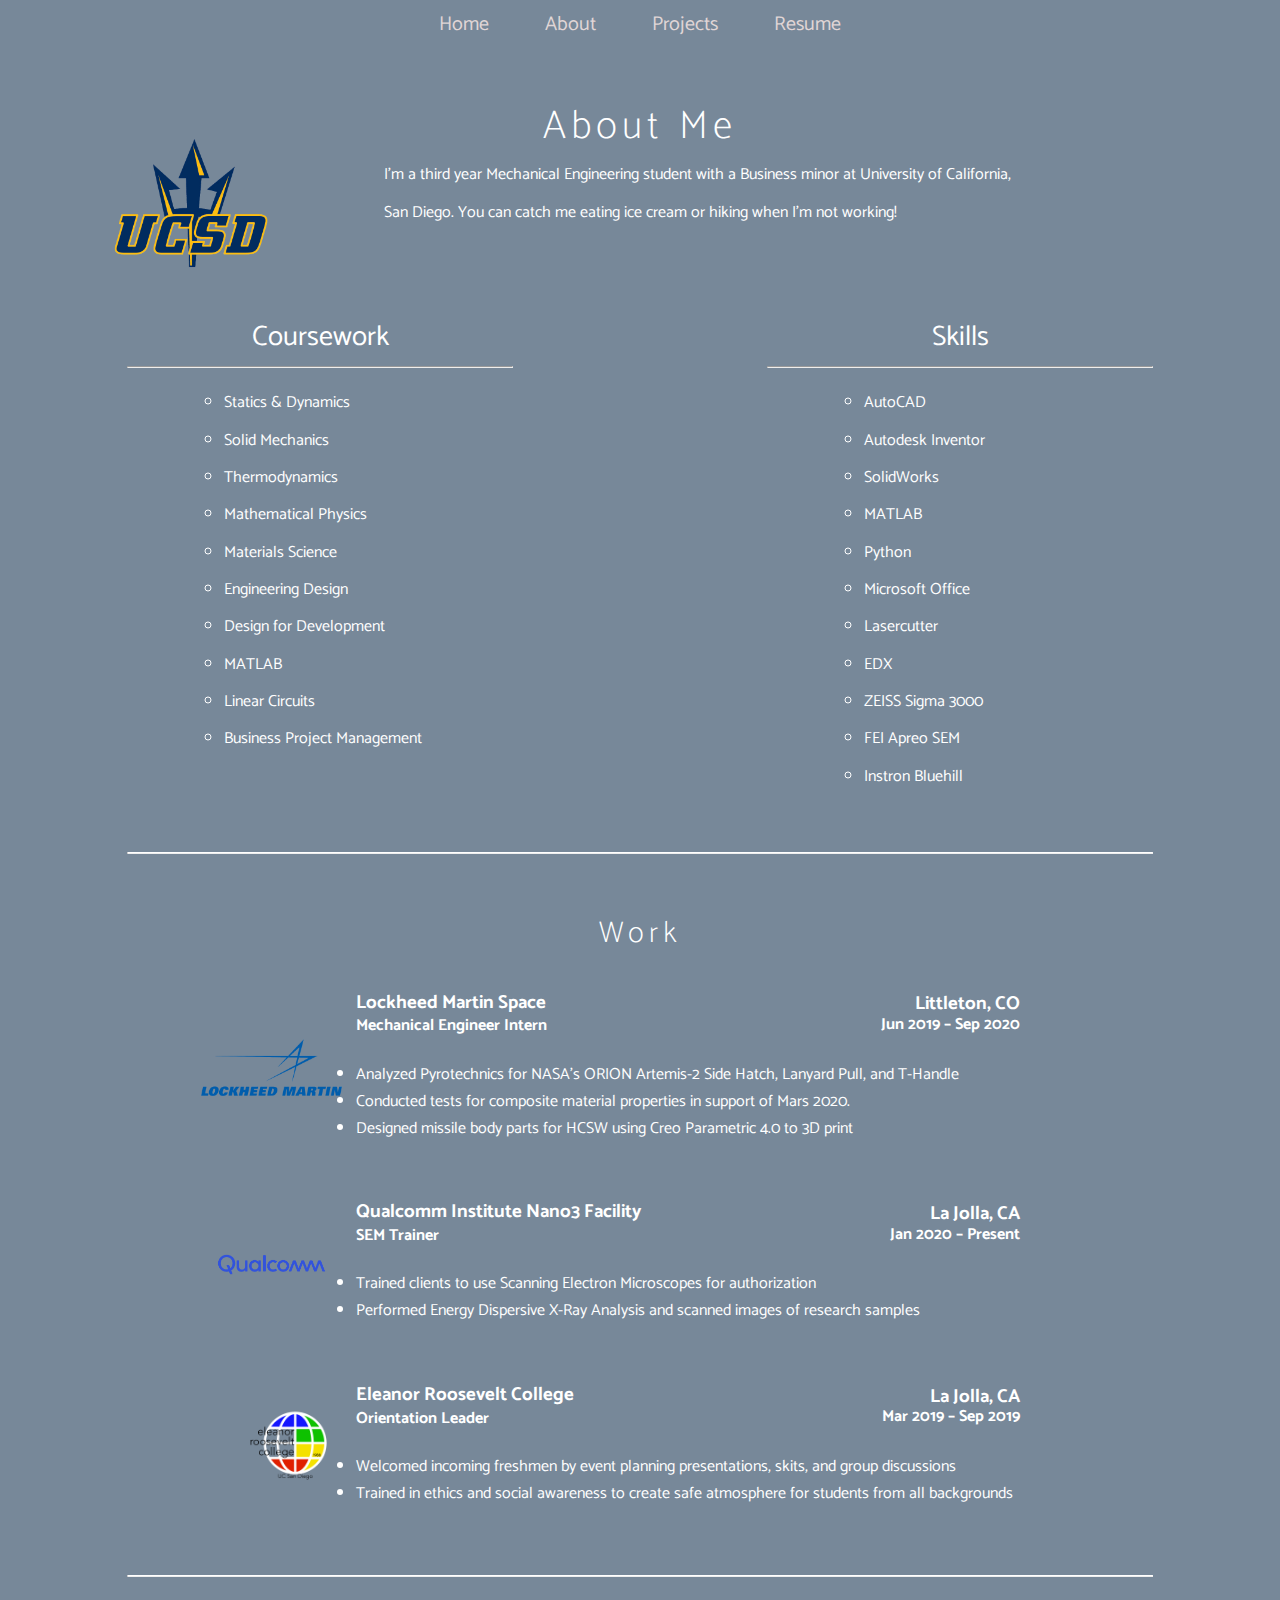
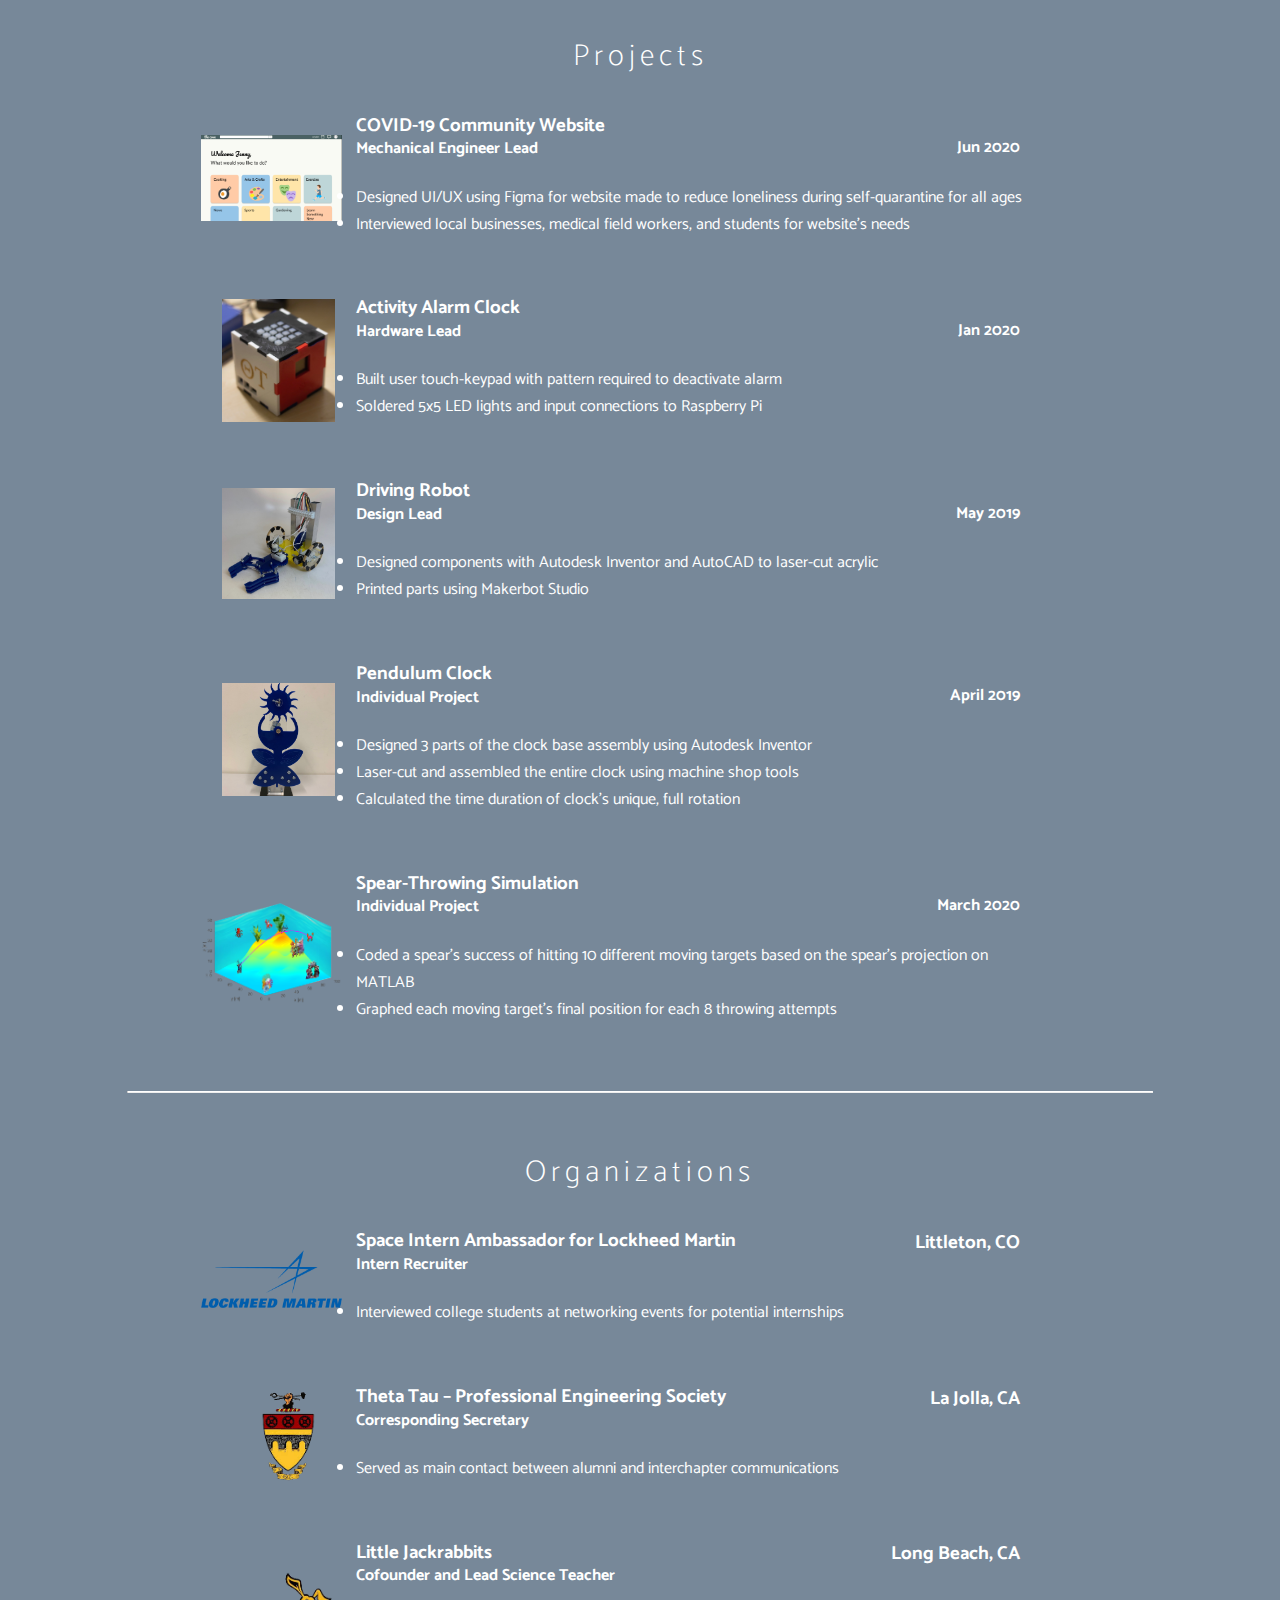
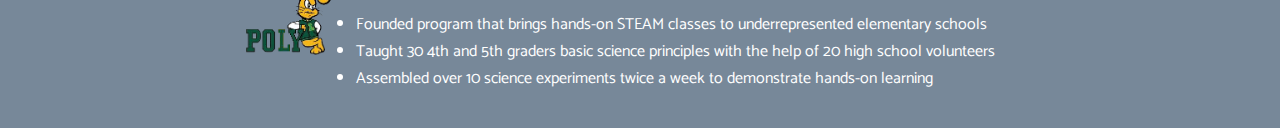
==== about.html @ 448e2198 "commit 1" ====
<!DOCTYPE html>
<html>

<head>
    <title> Jenny Hofileña</title>
    <!--connect to css-->
    <link href="about.css" rel="stylesheet" type="text/css">

    <!--favicon-->
    <link rel="icon" type="image/png" sizes="1500x1500" href="photos/jennyLogo1.png"  />

    <!--navebar font-->
    <link href="https://fonts.googleapis.com/css2?family=Red+Hat+Text&family=Sacramento&display=swap" rel="stylesheet">

    <link href="https://fonts.googleapis.com/css2?family=Rosario:wght@300&display=swap" rel="stylesheet">

    <link href="https://fonts.googleapis.com/css2?family=Catamaran:wght@100&family=Rosario:wght@300&display=swap" rel="stylesheet">

</head>

<body>

    <!--navbar-->
    <ul class="nav">
        <li><a href="index.html">Home</a></li>
        <li><a href="about.html">About</a></li>
        <li><a href="about.html#proj">Projects</a></li>
        <li><a href="resumeJen.pdf" target="_blank">Resume</a></li>
    </ul>

    <!--About-->
    <div id="about" class="content_container" style="font-family: 'Catamaran', sans-serif; margin-top: -5em;">
        <h2 style="color:white; font-weight: 100;">About Me</h2>
        
        <div class="col1">
            <img class="img1" src="photos/ucsdLogo.png" alt="picture" style="width: 100%; height: 100%; border-radius: 20px; max-width: 200px; min-width:200px;">
        </div> 
        <div class="col2" style="color:white;">
            
            <div>
                I’m a third year Mechanical Engineering student with a Business minor at University of California, San Diego. You can catch me eating ice cream or hiking when I’m not working!
                
            </div>
        </div>
    </div>
    
<!--sub about-->
<!-- SKILLS --> 
<div id="skills" class="content_container" style="font-family: 'Catamaran', sans-serif;color: white; ">
  
    
    <div class="row">
        <div class="column">
            <h3>Coursework</h3>
            <hr style="width: 60%;">
            <ul class="info-list">
                <li>Statics & Dynamics</li>
                <li>Solid Mechanics</li>
                <li>Thermodynamics</li>
                <li>Mathematical Physics</li>
                <li>Materials Science </li>
                <li>Engineering Design</li>
                <li>Design for Development </li>
                <li>MATLAB</li>
                <li>Linear Circuits</li>
                <li>Business Project Management</li>
            </ul>
        </div>
        <div class="column">
            <h3>Skills</h3>
            <hr style="width: 60%;">
            <ul class="info-list" style="list-style-type: circle;">
                <li>AutoCAD</li>
                <li>Autodesk Inventor</li>
                <li>SolidWorks</li>
                <li>MATLAB</li>
                <li>Python</li>
                <li>Microsoft Office</li>
                <li>Lasercutter</li>
                <li>EDX</li>
                <li>ZEISS Sigma 3000</li>
                <li>FEI Apreo SEM</li>
                <li>Instron Bluehill</li>

            </ul>
        </div>
    </div>
</div>

<!--sub about-->

    <hr class="line-break" style="margin-top: -3em;">

<!--Experience-->
<tr>
    <td > 
        <h2 class="subheader" >
            Work
        </h2>
    </td>
</tr>
<tr>
    <td>
        <table class="table">
            <tr>
                <td class="logoTD" id="lockheed">
                    <img src="photos/lockheedLogo.png" width="50px" height="35px" alt="Lockheed Pic">
                </td>
                <td class="descriptionTD">
                    <h3>
                        <a >Lockheed Martin Space</a>
                    </h3>
                    <h3 class="descriptionTD1" style="margin-top: -2.57em;">Littleton, CO</h3>
                    
                    <p>
                    <h4 style="margin-top: -1.5em;">
                        Mechanical Engineer Intern</h4>
                    <h4 class="descriptionTD2" style="margin-top: -3.1em; font-family: 'Catamaran', sans-serif;">Jun 2019 – Sep 2020</h4>

                        <li>Analyzed Pyrotechnics for NASA’s ORION Artemis-2 Side Hatch, Lanyard Pull, and T-Handle</li>
                        <li>Conducted tests for composite material properties in support of Mars 2020.</li>
                        <li>Designed missile body parts for HCSW using Creo Parametric 4.0 to 3D print</li>
                    
                    </p>
                </td>
            </tr>
        </table>
    </td>
</tr>
<tr>
    <td>
        <table class="table">
            <tr>
                <td class="logoTD" id="qualcomm">
                    <img src="photos/qualcomm-logo.png" width="50px" height="35px" alt="Lockheed Pic">
                </td>
                <td class="descriptionTD">
                    <h3>
                        <a >Qualcomm Institute Nano3 Facility  </a>
                    </h3>
                    <h3 class="descriptionTD1" style="margin-top: -2.57em;"> La Jolla, CA </h3>
                    <p>
                    <h4 style="margin-top: -1.5em;">
                        SEM Trainer</h4>
                    <h4 class="descriptionTD2" style="margin-top: -3.1em; font-family: 'Catamaran', sans-serif;">Jan 2020 – Present</h4>

                        <li>Trained clients to use Scanning Electron Microscopes for authorization
                        </li>
                        <li>Performed Energy Dispersive X-Ray Analysis and scanned images of research samples</li>
                      
                    </p>
                </td>
            </tr>
        </table>
    </td>
</tr>
<tr>
    <td>
        <table class="table">
            <tr>
                <td class="logoTD" id="erc">
                    <img src="photos/erc.png"  alt="Lockheed Pic">
                </td>
                <td class="descriptionTD">
                    <h3>
                        <a >Eleanor Roosevelt College  </a>
                    </h3>
                    <h3 class="descriptionTD1" style="margin-top: -2.57em;">  La Jolla, CA   </h3>
                    <p>
                    <h4 style="margin-top: -1.5em;">
                        Orientation Leader</h4>
                    <h4 class="descriptionTD2" style="margin-top: -3.1em; font-family: 'Catamaran', sans-serif;">Mar 2019 – Sep 2019</h4>

                        <li>Welcomed incoming freshmen by event planning presentations, skits, and group discussions
                        </li>
                        <li>Trained in ethics and social awareness to create safe atmosphere for students from all backgrounds </li>
                      
                    </p>
                </td>
            </tr>
        </table>
    </td>
</tr>


<!--Projects-->

<hr class="line-break" style="margin-top: 2em;">

<!--Projects-->
<tr>
    <td > 
        <h2 class="subheader" id="proj" >
            Projects
        </h2>
    </td>
</tr>
<tr>
    <td>
        <table class="table">
            <tr>
                <td class="logoTD" id="cove">
                    <img src="photos/cove.png"  alt="Lockheed Pic">
                </td>
                <td class="descriptionTD">
                    <h3>
                        <a >COVID-19 Community Website</a>
                    </h3>
                    <h3 class="descriptionTD1" style="margin-top: -2.57em;"></h3>
                    
                    <p>
                    <h4 style="margin-top: -1.5em;">
                        Mechanical Engineer Lead</h4>
                    <h4 class="descriptionTD2" style="margin-top: -3.1em; font-family: 'Catamaran', sans-serif; ">Jun 2020</h4>

                        <li style="margin-right:-1em;">Designed UI/UX using Figma for website made to reduce loneliness during self-quarantine for all ages</li>
                        <li>Interviewed local businesses, medical field workers, and students for website’s needs</li>
          
                    </p>
                </td>
            </tr>
        </table>
    </td>
</tr>
<tr>
    <td>
        <table class="table">
            <tr>
                <td class="logoTD" id="clock">
                    <img src="photos/clock.png"  alt="Lockheed Pic">
                </td>
                <td class="descriptionTD">
                    <h3>
                        <a >Activity Alarm Clock  </a>
                    </h3>
                    <h3 class="descriptionTD1" style="margin-top: -2.57em;"></h3>
                    <p>
                    <h4 style="margin-top: -1.5em;">
                        Hardware Lead   </h4>
                    <h4 class="descriptionTD2" style="margin-top: -3.1em; font-family: 'Catamaran', sans-serif;">Jan 2020</h4>

                        <li>Built user touch-keypad with pattern required to deactivate alarm
                        </li>
                        <li>Soldered 5x5 LED lights and input connections to Raspberry Pi</li>
                      
                    </p>
                </td>
            </tr>
        </table>
    </td>
</tr>
<tr>
    <td>
        <table class="table">
            <tr>
                <td class="logoTD" id="clock">
                    <img src="photos/robot.png"alt="Lockheed Pic">
                </td>
                <td class="descriptionTD">
                    <h3>
                        <a >Driving Robot  </a>
                    </h3>
                    <h3 class="descriptionTD1" style="margin-top: -2.57em;">   </h3>
                    <p>
                    <h4 style="margin-top: -1.5em;">
                        Design Lead</h4>
                    <h4 class="descriptionTD2" style="margin-top: -3.1em; font-family: 'Catamaran', sans-serif;">May 2019</h4>

                        <li>Designed components with Autodesk Inventor and AutoCAD to laser-cut acrylic
                        </li>
                        <li>Printed parts using Makerbot Studio  </li>
                      
                    </p>
                </td>
            </tr>
        </table>
    </td>
</tr>
<tr>
    <td>
        <table class="table">
            <tr>
                <td class="logoTD" id="clock">
                    <img src="photos/pClock.png"alt="clock">
                </td>
                <td class="descriptionTD">
                    <h3>
                        <a >Pendulum Clock </a>
                    </h3>
                    <h3 class="descriptionTD1" style="margin-top: -2.57em;">   </h3>
                    <p>
                    <h4 style="margin-top: -1.5em;">
                        Individual Project</h4>
                    <h4 class="descriptionTD2" style="margin-top: -3.1em; font-family: 'Catamaran', sans-serif;">April 2019</h4>

                        <li>Designed 3 parts of the clock base assembly using Autodesk Inventor
                        </li>
                        <li>Laser-cut and assembled the entire clock using machine shop tools </li>
                        <li>Calculated the time duration of clock’s unique, full rotation</li>
                      
                    </p>
                </td>
            </tr>
        </table>
    </td>
</tr>
<tr>
    <td>
        <table class="table">
            <tr>
                <td class="logoTD" id="lockheed">
                    <img src="photos/spear.png" width="50px" height="35px" alt="Lockheed Pic">
                </td>
                <td class="descriptionTD">
                    <h3>
                        <a >Spear-Throwing Simulation </a>
                    </h3>
                    <h3 class="descriptionTD1" style="margin-top: -2.57em;">   </h3>
                    <p>
                    <h4 style="margin-top: -1.5em;">
                        Individual Project</h4>
                    <h4 class="descriptionTD2" style="margin-top: -3.1em; font-family: 'Catamaran', sans-serif;">March 2020</h4>

                        <li>Coded a spear’s success of hitting 10 different moving targets based on the spear’s projection on MATLAB
                        </li>
                        <li>Graphed each moving target’s final position for each 8 throwing attempts </li>
       
                    </p>
                </td>
            </tr>
        </table>
    </td>
</tr>


<!--Projects-->

<hr class="line-break" style="margin-top: 2em;">

<!--orgs-->
<tr>
    <td > 
        <h2 class="subheader" >
            Organizations
        </h2>
    </td>
</tr>
<tr>
    <td>
        <table class="table">
            <tr>
                <td class="logoTD" id="lockheed">
                    <img src="photos/lockheedLogo.png" width="50px" height="35px" alt="Lockheed Pic">
                </td>
                <td class="descriptionTD">
                    <h3>
                        <a >Space Intern Ambassador for Lockheed Martin
                        </a>
                    </h3>
                    <h3 class="descriptionTD1" style="margin-top: -2.57em;">Littleton, CO</h3>
                    
                    <p>
                    <h4 style="margin-top: -1.5em;">
                        Intern Recruiter</h4>
                    <h4 class="descriptionTD2" style="margin-top: -3.1em; font-family: 'Catamaran', sans-serif;"></h4>

                        <li>Interviewed college students at networking events for potential internships
                        </li>

                    </p>
                </td>
            </tr>
        </table>
    </td>
</tr>
<tr>
    <td>
        <table class="table">
            <tr>
                <td class="logoTD" id="tt">
                    <img src="photos/tt.png"  alt="Lockheed Pic">
                </td>
                <td class="descriptionTD">
                    <h3>
                        <a >Theta Tau – Professional Engineering Society  </a>
                    </h3>
                    <h3 class="descriptionTD1" style="margin-top: -2.57em;">La Jolla, CA</h3>
                    <p>
                    <h4 style="margin-top: -1.5em;">
                        Corresponding Secretary</h4>
                    <h4 class="descriptionTD2" style="margin-top: -3.1em; font-family: 'Catamaran', sans-serif;"></h4>

                        <li> Served as main contact between alumni and interchapter communications

                        </li>
           
                    </p>
                </td>
            </tr>
        </table>
    </td>
</tr>
<tr>
    <td>
        <table class="table">
            <tr>
                <td class="logoTD" id="erc">
                    <img src="photos/poly.png"  alt="Lockheed Pic">
                </td>
                <td class="descriptionTD">
                    <h3>
                        <a >Little Jackrabbits  </a>
                    </h3>
                    <h3 class="descriptionTD1" style="margin-top: -2.57em;">  Long Beach, CA   </h3>
                    <p>
                    <h4 style="margin-top: -1.5em;">
                        Cofounder and Lead Science Teacher</h4>
                    <h4 class="descriptionTD2" style="margin-top: -3.1em; font-family: 'Catamaran', sans-serif;"></h4>

                        <li>Founded program that brings hands-on STEAM classes to underrepresented elementary schools
                        </li>
                        <li>Taught 30 4th and 5th graders basic science principles with the help of 20 high school volunteers</li>
                        <li>Assembled over 10 science experiments twice a week to demonstrate hands-on learning 
                        </li>
                      
                    </p>
                </td>
            </tr>
        </table>
    </td>
</tr>
<!--orgs-->
</body>
</html>
---- about.css ----
body{
    background-color: lightslategrey;
    margin: 0;
    height:auto;
    min-height: 100%;
    width:100%;
    font-family: 'Catamaran', sans-serif !important;

}




/*navbar*/
.nav{
    text-align: center;
    position: relative;
}
ul.nav{
    margin-top:8px;
    padding:0;
    list-style: none;
    /*font-family: 'Red Hat Text', sans-serif;*/
    /*font-family: 'Rosario', sans-serif;*/
    font-family: 'Catamaran', sans-serif;

  
    font-size: 20px;

    display: flex;
    justify-content: center;
    
}

ul.nav li{
    float: left;

}

ul.nav a{
  
    padding:0 28px ;
    color: rgb(224, 214, 214);
    text-decoration: none;

    /*makes hover slower*/
    transition: all 250ms ease-in-out;

}

ul.nav a:hover{
    color:white;
}

/*navbar*/




/*about*/

h2 {
	text-align: center; 
	letter-spacing: 5px;
	padding-top: 15px; 
	padding-bottom: 10px;
	margin: 0; 
}

.background-container {
	background-color: rgba(0,38,87,0.75);
	display: block; 
	height: 100%;
}

.navbar {
	overflow: hidden;
	position: sticky;
	top: 0;
	width: 100%;
	min-height: 62px; 
	z-index: 10; 
	background-color: black; 
	border-bottom-left-radius: 5px; 
	border-bottom-right-radius: 5px; 
}

.navbar a {
	text-align: center;
	background-color: black; 
	font-weight: bolder; 
}

.navbar a:hover {
	background-color: silver;
	color: black; 
}

.navbar .pagelinks {
	display: none;
	text-align: center;
	position: absolute; 
	width: 400px;
	left: 0; 
	right: 0; 
	margin: 0 auto;
	padding-left: 20px; 
	padding-top: 15px; 
}

.navbar .pagelinks a {
	color: antiquewhite; 
	text-decoration: none; 
}

.navbar .pagelinks a:hover {
	background-color: black; 
	color: lightsalmon;
}

#h-full {
	opacity: 0.6;
}

#h-shortened {
	opacity: 0.6;
	display: none;
}

.navbar .button { 
	float: left;
	display: block;	
	color: rgba(241,241,241,1);
	padding: 16px 16px 26px 16px;		
	text-decoration: none;
} 

.navbar .button-image {
	float: right; 
	display: block;   
	padding: 10px 10px;
}

.links {
	text-align: center; 
	width: 100%; 	
}

.links a{
	color: antiquewhite;
	text-decoration: none; 
}

.links a:hover{
	color: lightsalmon;
}

main { 
	margin-top: 20px;
	min-height: 79vh;
} 

.content_container {
	font-family: "Fira Sans", serif; 
	width: 100%; 
	box-sizing: border-box;
	display: inline-block; 
	text-align: center;
	min-height: 600px; 
	margin: 0 ;
	padding: 0px; 
	padding-top: 3em;
	padding-bottom: 50px;
	color: black;
    line-height: 28pt;
    margin-top:-20em;
}

.content_container h2 {
	font-size: 2.5em;
	padding: 60px; 
	padding-bottom: 10px; 
	padding-top: 80px; 
}

.content_container h3 {
	font-size: 1.75em;
	font-weight: normal;
	margin-top: 10px; 
	margin-bottom: 10px; 
}

#projects img {
	width: 35%;
	height:35%;
	border: 6px solid black;
	margin-bottom: 30px;
}

.line-break {
	border-top: 1px solid white;
	width: 80%;
	margin-bottom: 40px; 
}

.row {
	width: 100%;
	margin-bottom: 30px;
}

.row:after {
	content: "";
	display: table; 
	clear: both;
}

.row .col-third {
	text-align: center; 
	width: 32%;
	float: left;
}

.row .col-two-thirds {
	text-align: justify;
	line-height: 18pt; 
	width: 62%;
	float: left; 
	margin-bottom: 60px; 
	padding-top: 15px; 
	padding-left: 20px; 
}

.col1 {
	float: left;
	width: 30%;
    padding-top: 0em; 
    margin-top:-3em;
}

.col2 {
	text-align: left; 
	width: 50%; 
	float: left; 
	padding-left: 0px;
    padding-right: 0px;
    padding-top:0em;
}

.row .column {
	width: 50%;
	float: left; 
}

.row .column .info-list {
	text-align: left; 
	padding-left: 35%;
	list-style-type: circle;
}

.form-container {
	width: 100%; 
	text-align: center; 
	padding-top: 10px; 
	overflow: auto;
}

footer {
	margin: 10px;
	margin-bottom: 0;
	text-align: center; 
	padding: 5px; 
	border-radius: 5px;
	background-color: rgba(70,130,180,0.8);
}


/*about*/


/*experience*/
.table {
    
	width:100%;
	max-width:800px;
	border:0px;
	border-spacing:0px;
	border-collapse:separate;
	margin: 0 auto;
}

.subheader {
    font-family: 'Catamaran', sans-serif;
    margin-bottom: 0 auto;
    color:white;
    font-weight: 100;
    font-size: 30px;
}

.descriptionTD{
    font-family: 'Catamaran', sans-serif;
	padding: 0 2.5% 2.5% 2.5%;  /* top right bottom left*/
    /*width: 60%;*/
    color:white;
}
.descriptionTD1{
    font-family: 'Catamaran', sans-serif;
	float:right;  /* top right bottom left*/
    /*width: 60%;*/
    color:white;
}
.descriptionTD2{
    font-family: 'Fira Sans', serif; 
    font-family: 'Fira Sans', serif; 
	float:right;  /* top right bottom left*/
    /*width: 60%;*/
    color:white;
}
.logoTD{
	/*padding: 2.5% 2.5% 2.5% 0;*/
	text-align: center;
    width: 12%;

    margin:0;
    

}

.logoTD img{
	width: 100%;
}

#appleTD img{   /* fix to make logo smaller */
	width: 65%;
}

#lockheed img{     
    width: 150%;
    height:15%;
    margin-left:-2.5em;
}

#qualcomm img{
    width: 150%;
    height:3.4%;
    margin-left:-2.5em;
}

#cove img{
	width:150%;
	margin-left: -2.5em;
}

#clock img{
	width:120%;
	margin-left:-1.2em;
}

#robot img{
	width:100%;

}

/* experience*/
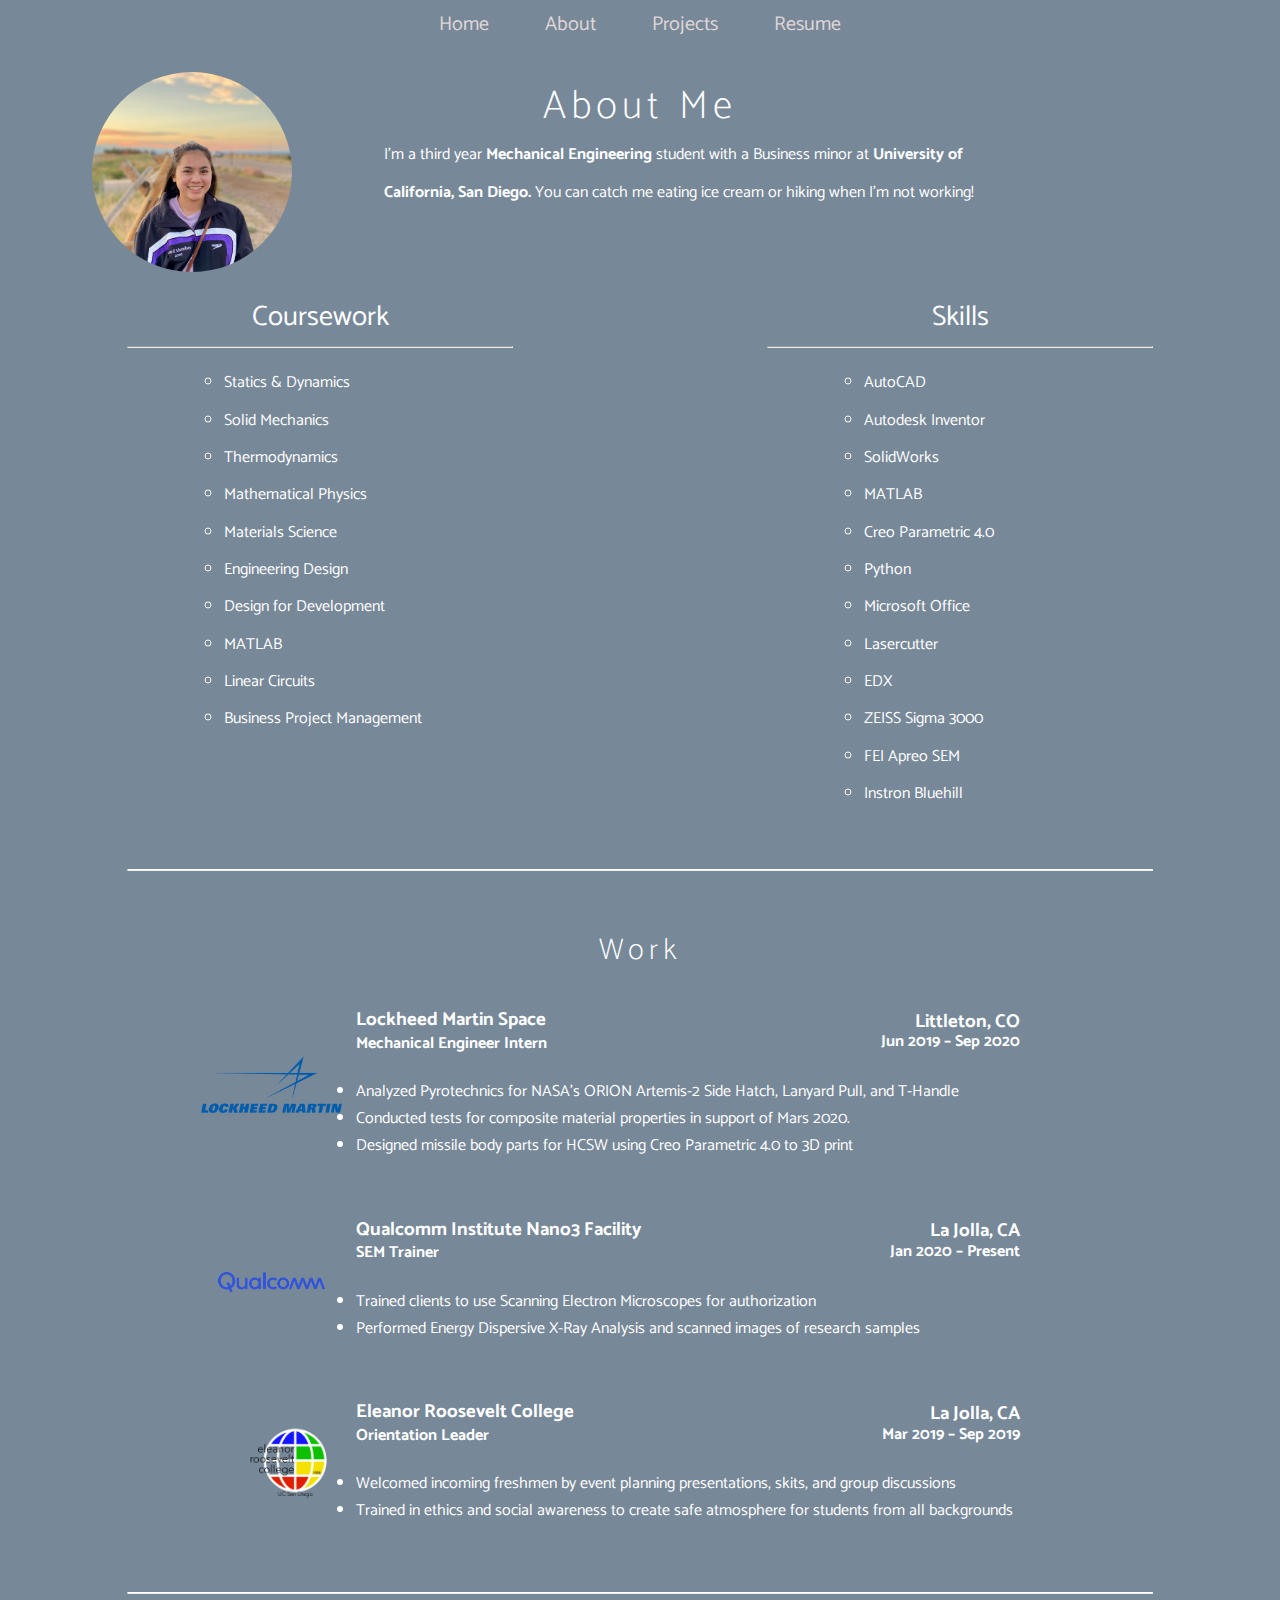
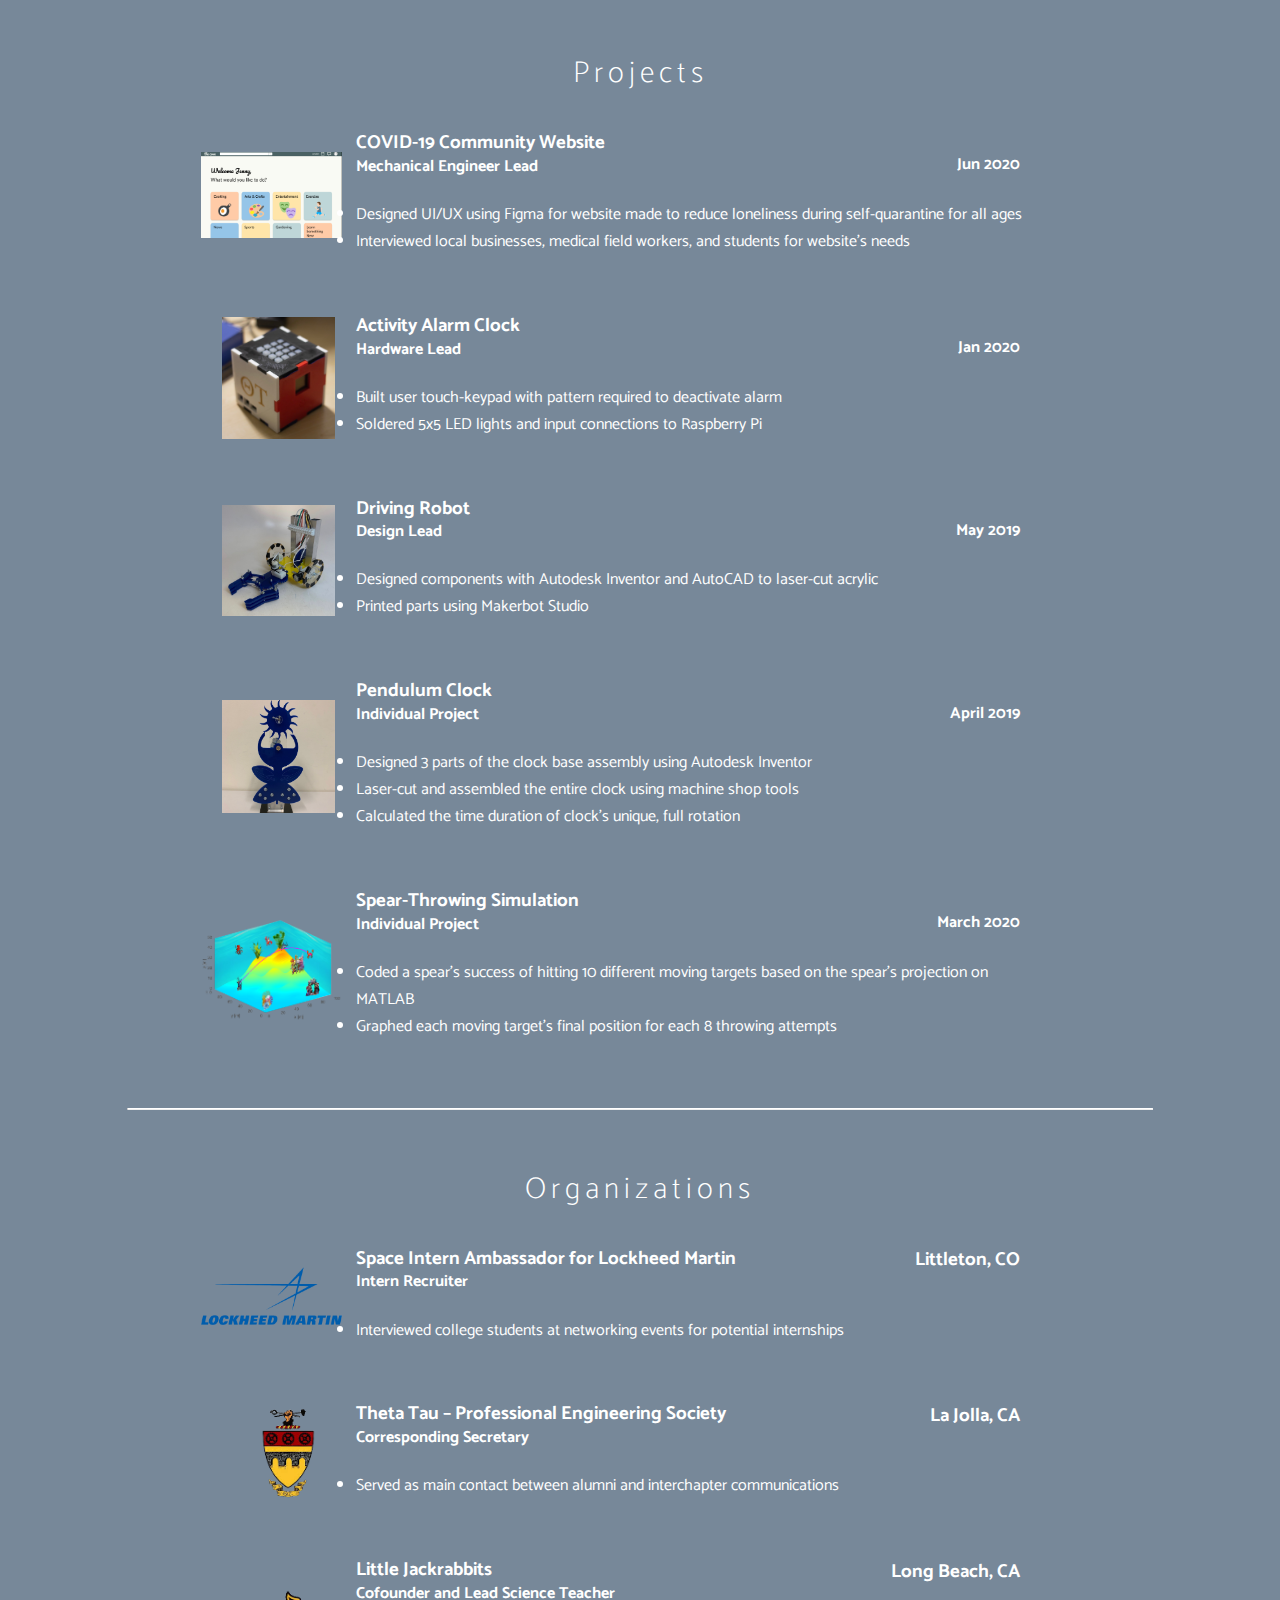
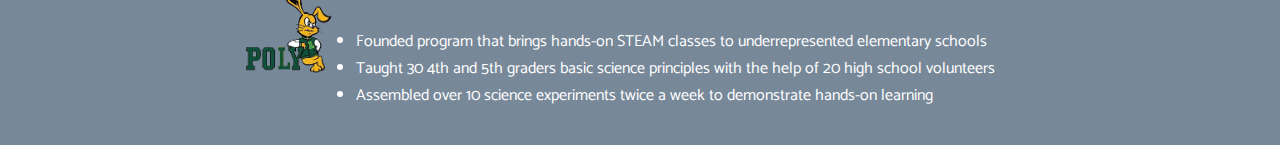
==== commit d6e4caf5: "commit 2" ====
--- a/about.html
+++ b/about.html
@@ -7,7 +7,7 @@
     <link href="about.css" rel="stylesheet" type="text/css">
 
     <!--favicon-->
-    <link rel="icon" type="image/png" sizes="1500x1500" href="photos/jennyLogo1.png"  />
+    <link rel="icon" type="image/png" sizes="1500x1500" href="photos/jennyLogo3.png"  />
 
     <!--navebar font-->
     <link href="https://fonts.googleapis.com/css2?family=Red+Hat+Text&family=Sacramento&display=swap" rel="stylesheet">
@@ -33,12 +33,12 @@
         <h2 style="color:white; font-weight: 100;">About Me</h2>
         
         <div class="col1">
-            <img class="img1" src="photos/ucsdLogo.png" alt="picture" style="width: 100%; height: 100%; border-radius: 20px; max-width: 200px; min-width:200px;">
+            <img class="img1" src="photos/IMG_1365.jpg" alt="picture" style="width: 100%; height: 100%; border-radius: 50%; max-width: 200px; min-width:200px; margin-top:-1em;">
         </div> 
         <div class="col2" style="color:white;">
             
             <div>
-                I’m a third year Mechanical Engineering student with a Business minor at University of California, San Diego. You can catch me eating ice cream or hiking when I’m not working!
+                I’m a third year <strong >Mechanical Engineering</strong> student with a Business minor at <strong>University of California, San Diego.</strong> You can catch me eating ice cream or hiking when I’m not working!
                 
             </div>
         </div>
@@ -74,6 +74,7 @@
                 <li>Autodesk Inventor</li>
                 <li>SolidWorks</li>
                 <li>MATLAB</li>
+                <li>Creo Parametric 4.0</li>
                 <li>Python</li>
                 <li>Microsoft Office</li>
                 <li>Lasercutter</li>
--- a/about.css
+++ b/about.css
@@ -12,12 +12,17 @@
 
 
 /*navbar*/
+/*navbar*/
+
+
+
 .nav{
     text-align: center;
-    position: relative;
+	position: relative;
+	
 }
 ul.nav{
-    margin-top:8px;
+    margin:0;
     padding:0;
     list-style: none;
     /*font-family: 'Red Hat Text', sans-serif;*/
@@ -28,7 +33,8 @@
     font-size: 20px;
 
     display: flex;
-    justify-content: center;
+	justify-content: center;
+	margin-top: .4em;
     
 }
 
@@ -52,6 +58,7 @@
     color:white;
 }
 
+/*navbar*/
 /*navbar*/
 
 
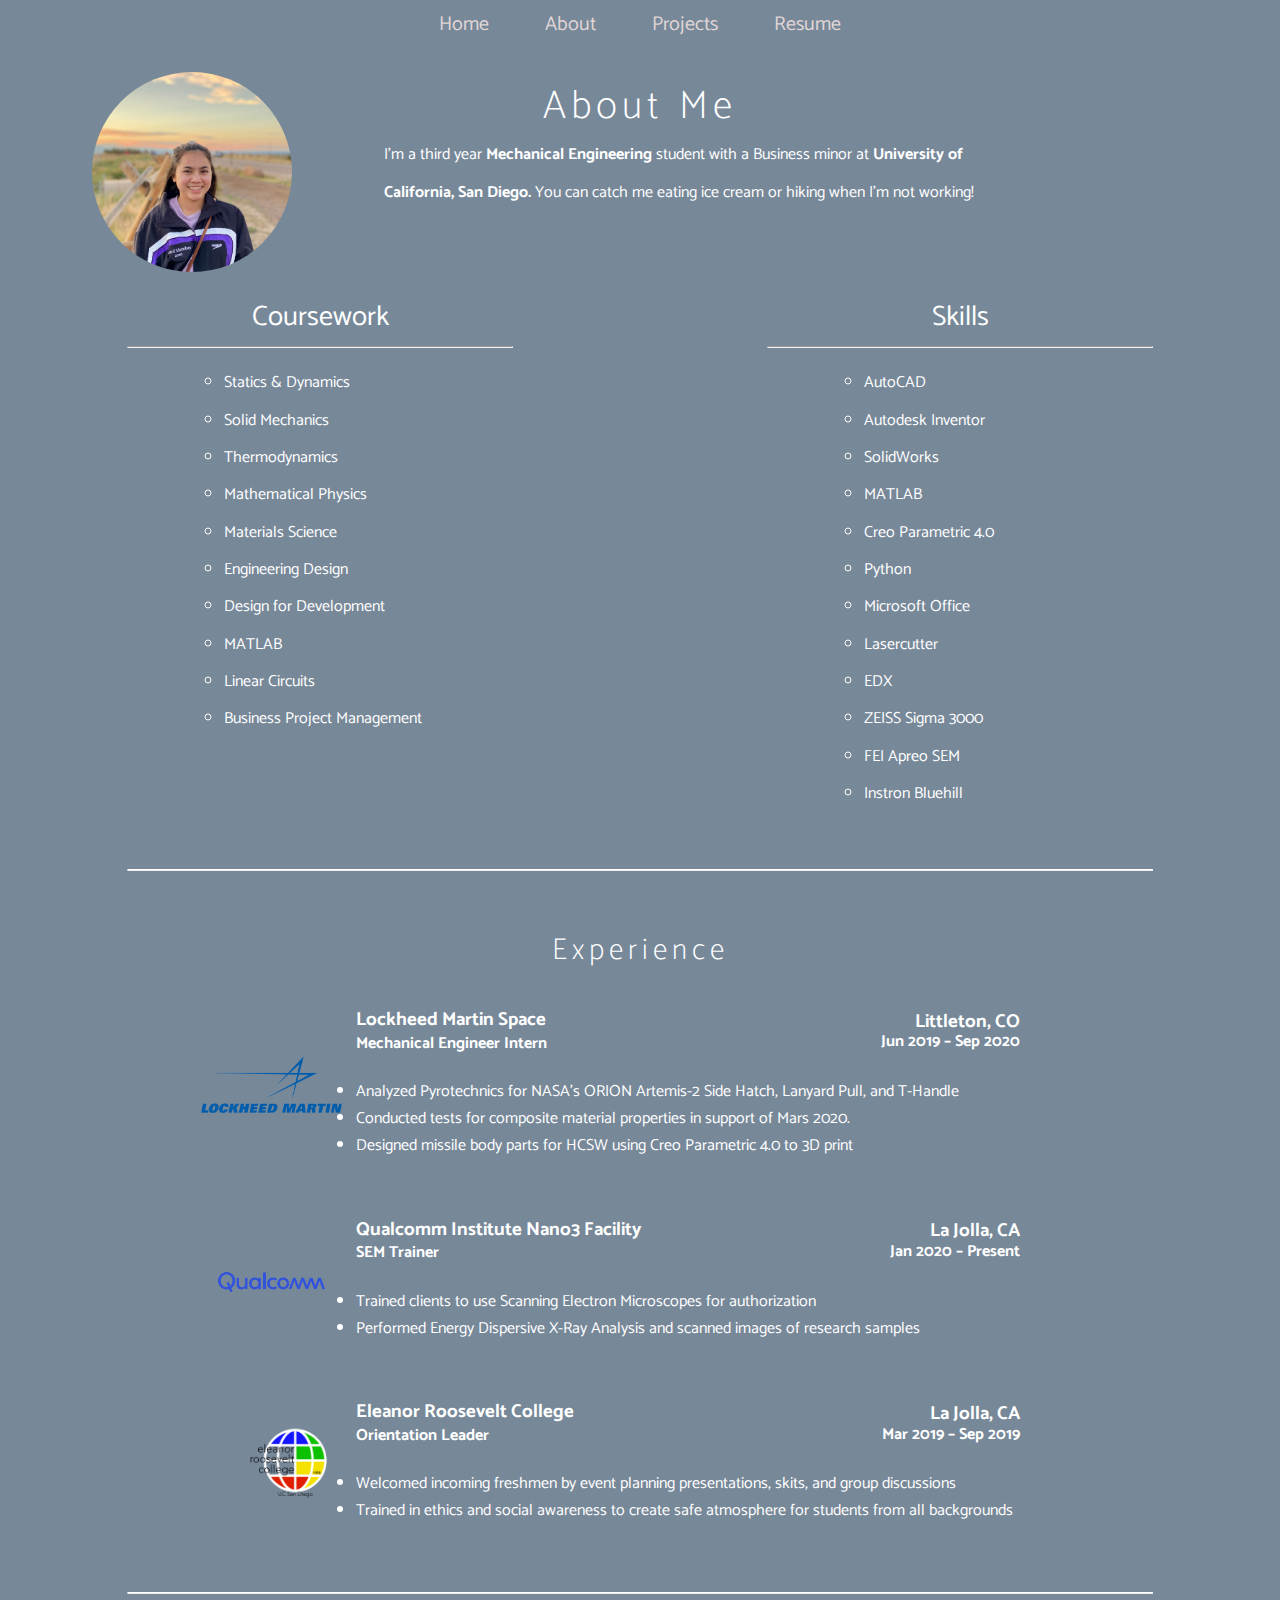
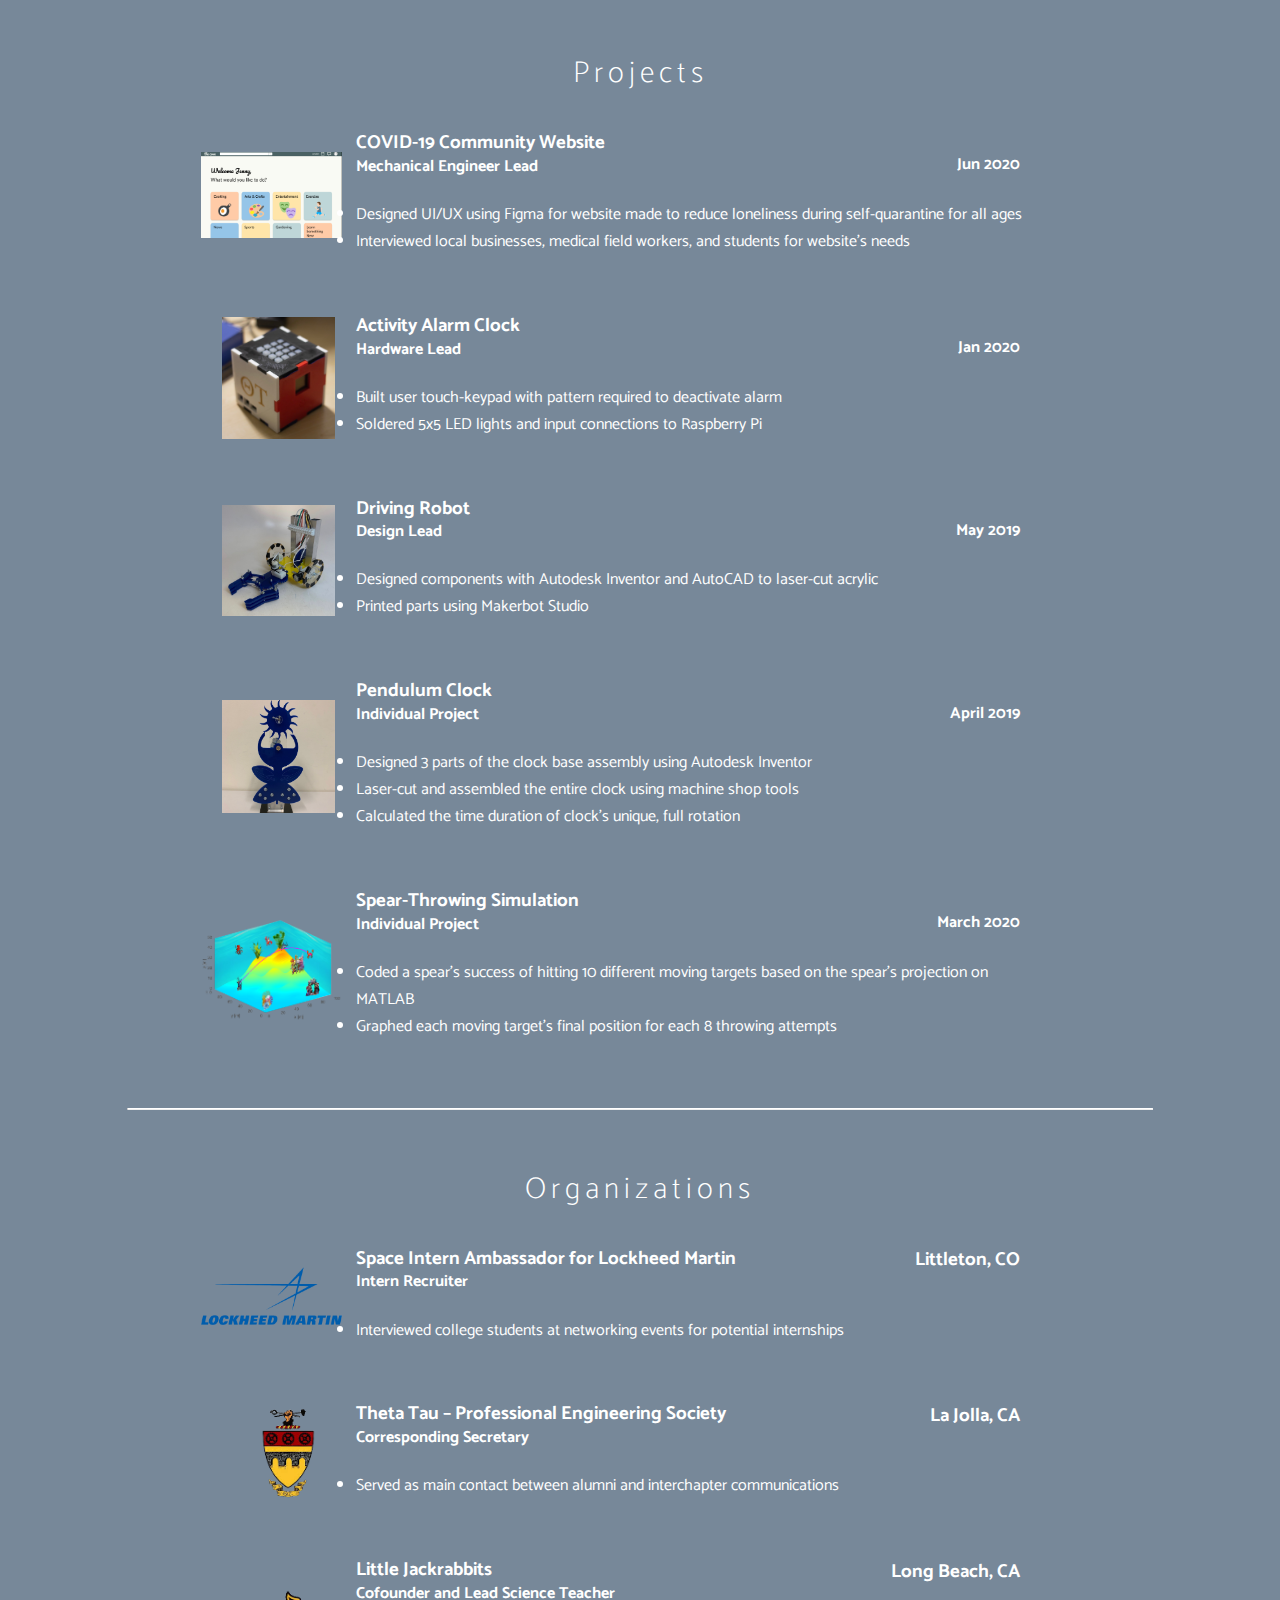
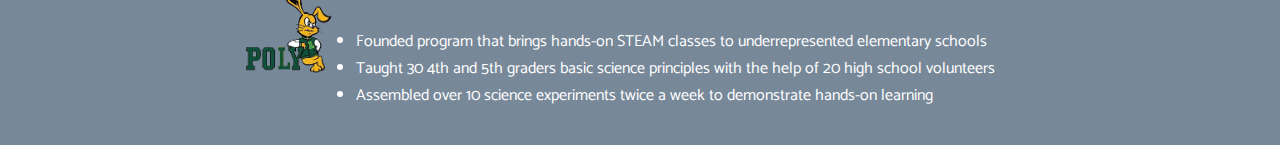
==== commit aaecce68: "commit 11" ====
--- a/about.html
+++ b/about.html
@@ -25,7 +25,7 @@
         <li><a href="index.html">Home</a></li>
         <li><a href="about.html">About</a></li>
         <li><a href="about.html#proj">Projects</a></li>
-        <li><a href="resumeJen.pdf" target="_blank">Resume</a></li>
+        <li><a href="https://drive.google.com/file/d/1NtTyxyTRO8X74f7C7cML7gzpLrqffYiZ/view?usp=sharing" target="_blank">Resume</a></li>
     </ul>
 
     <!--About-->
@@ -45,6 +45,7 @@
     </div>
     
 <!--sub about-->
+
 <!-- SKILLS --> 
 <div id="skills" class="content_container" style="font-family: 'Catamaran', sans-serif;color: white; ">
   
@@ -96,7 +97,7 @@
 <tr>
     <td > 
         <h2 class="subheader" >
-            Work
+            Experience
         </h2>
     </td>
 </tr>
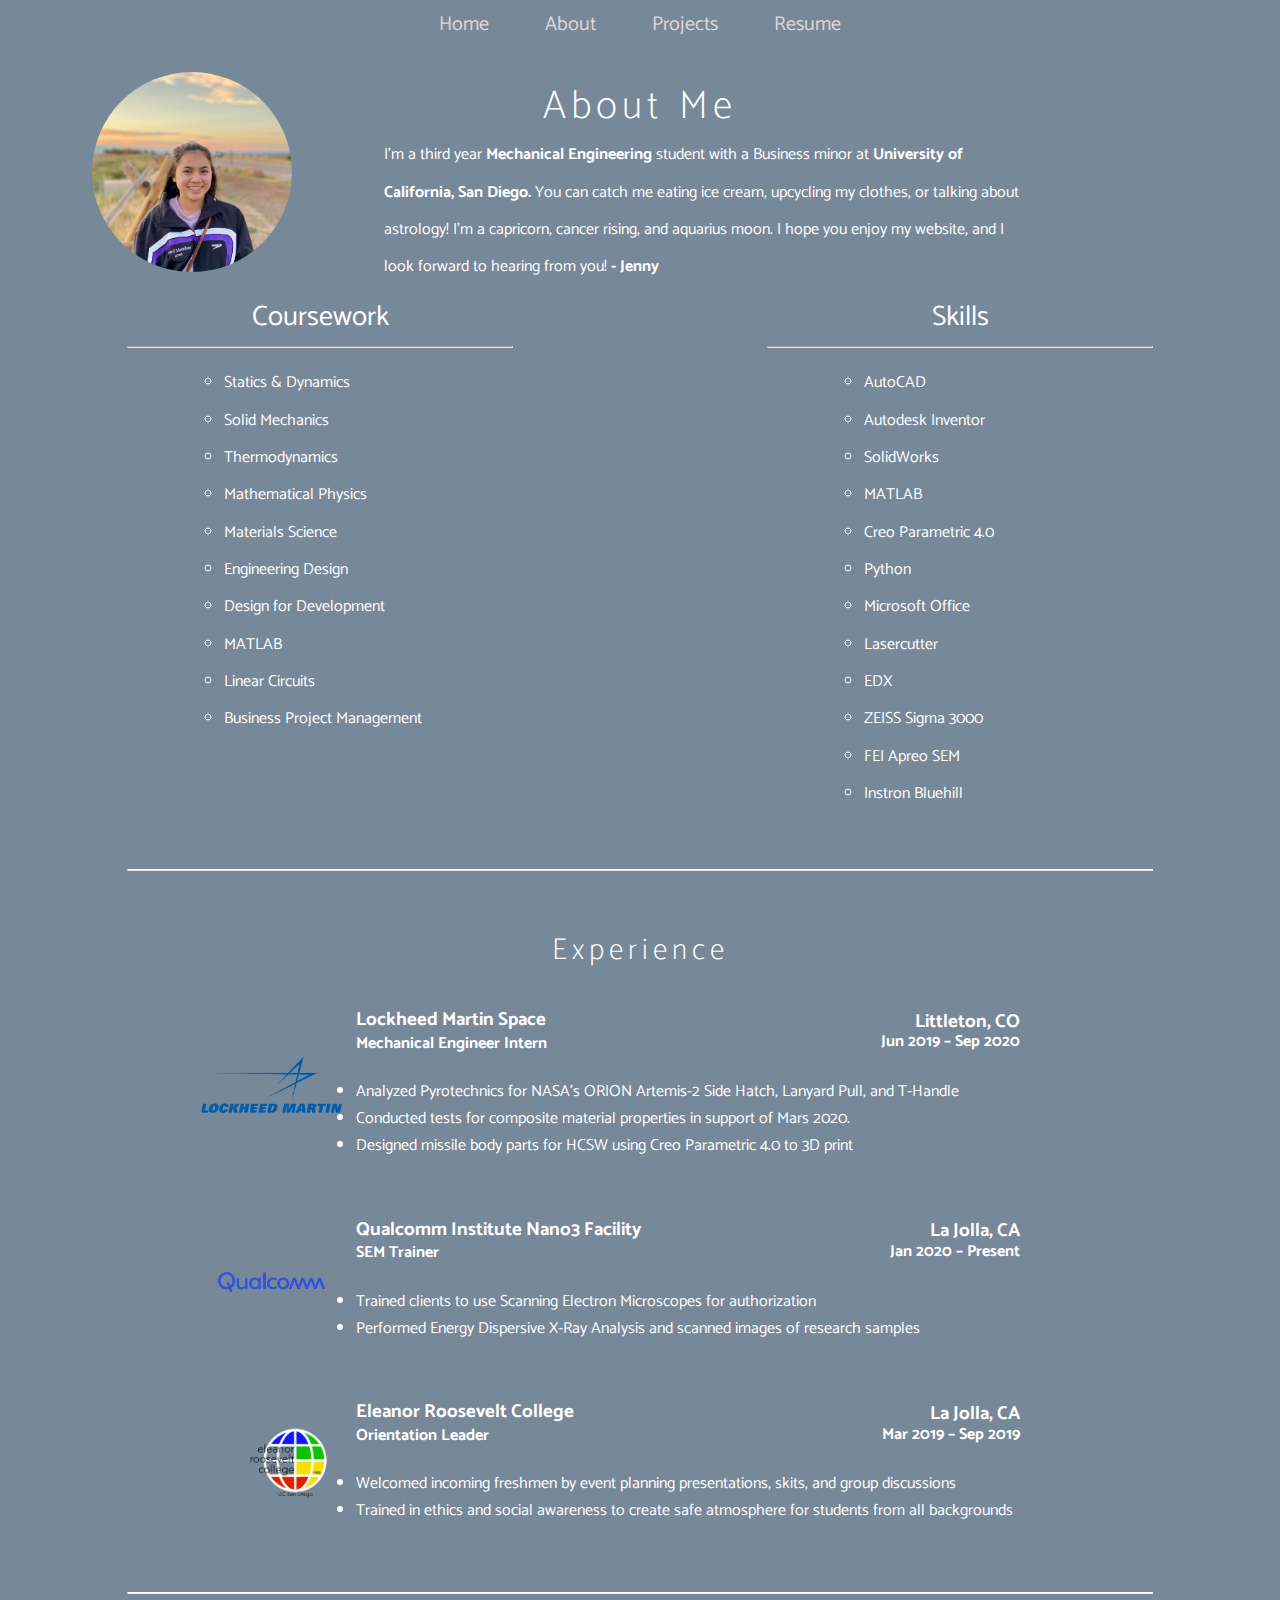
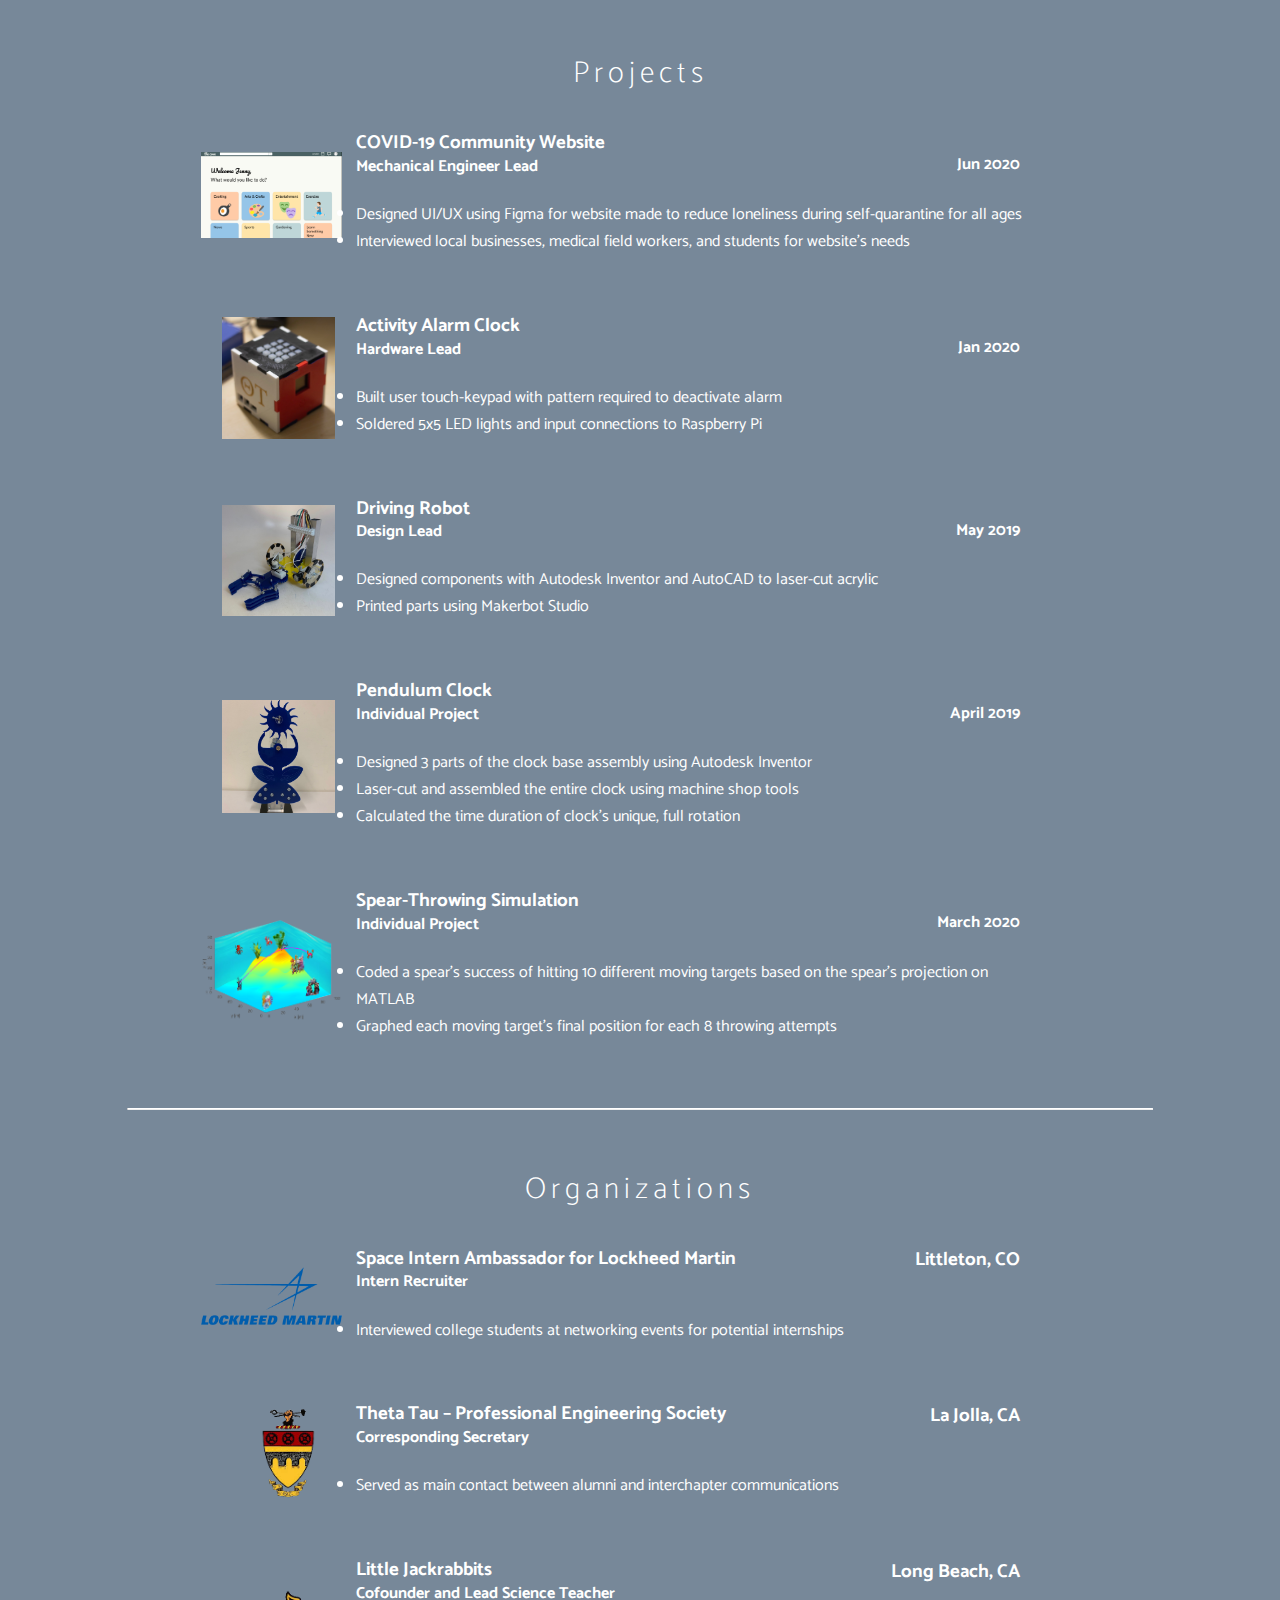
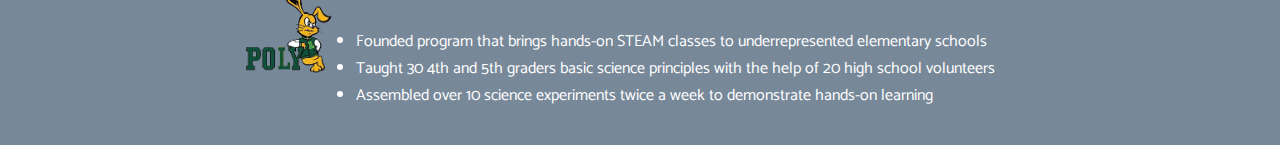
==== commit c38336e4: "commit 12" ====
--- a/about.html
+++ b/about.html
@@ -38,7 +38,8 @@
         <div class="col2" style="color:white;">
             
             <div>
-                I’m a third year <strong >Mechanical Engineering</strong> student with a Business minor at <strong>University of California, San Diego.</strong> You can catch me eating ice cream or hiking when I’m not working!
+                I’m a third year <strong >Mechanical Engineering</strong> student with a Business minor at <strong>University of California, San Diego.</strong> You can catch me eating ice cream, upcycling my clothes, or talking about astrology! I'm a capricorn, cancer rising, and aquarius moon. I hope you enjoy my website, and I look forward to hearing from you!
+                <strong>- Jenny </strong> 
                 
             </div>
         </div>
@@ -432,5 +433,8 @@
     </td>
 </tr>
 <!--orgs-->
+
+
+
 </body>
 </html>